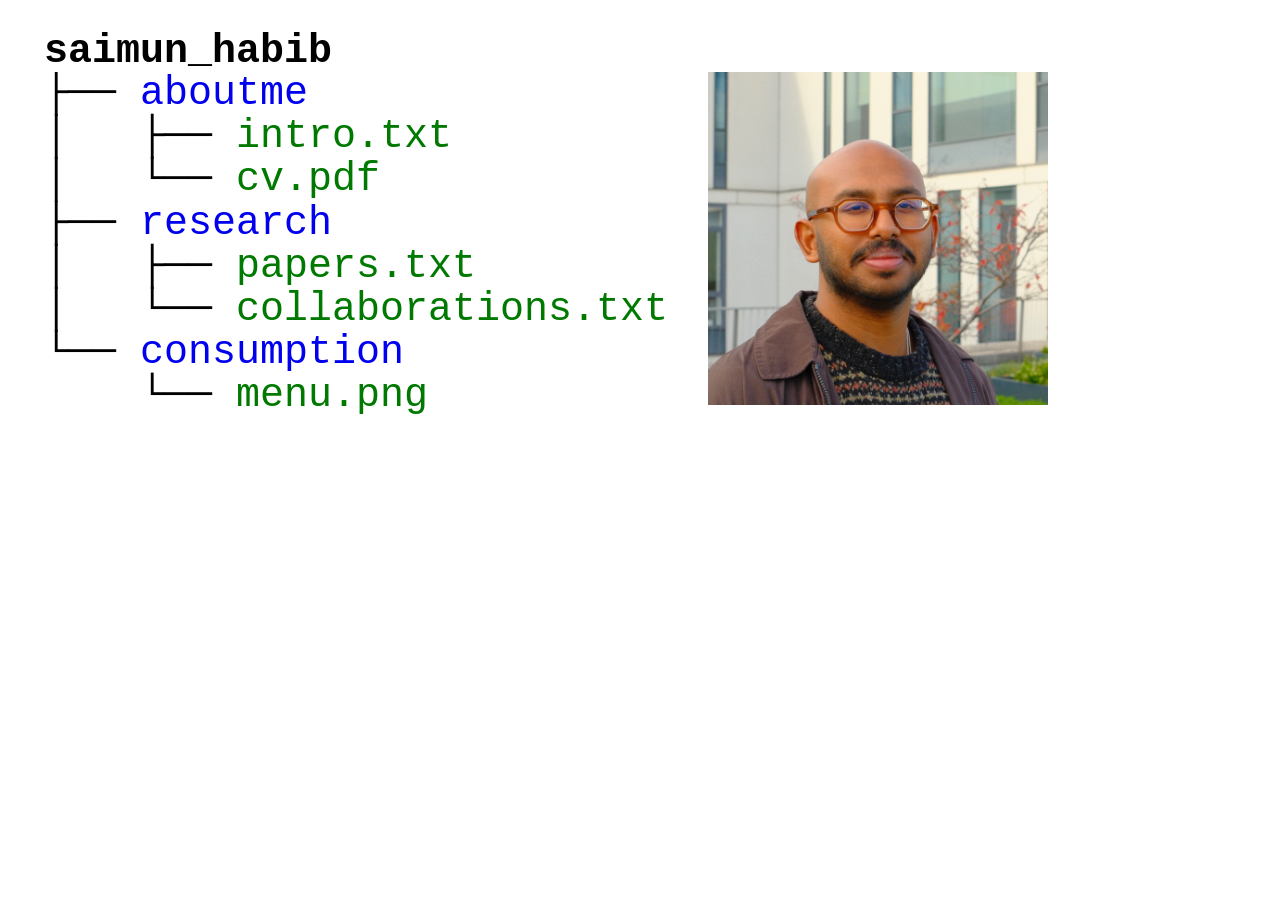
==== index.html @ d669721c "publish personal website" ====
<!doctype html>
<html lang="en">
  <head>
    <meta charset="utf-8">
    <meta name="viewport" content="width=device-width, initial-scale=1">
    <title>saimun_habib</title>
    <meta name="description" content="Saimun's personal website as a small file directory.">
    <link rel="stylesheet" href="styles.css?v=20260718b">
  </head>
  <body>
    <main class="directory homepage" aria-label="Personal website directory">
      <h1>saimun_habib</h1>
      <div class="homepage-grid">
        <pre class="tree" aria-label="Folder tree"><span class="branch">├── </span><a class="folder" href="aboutme/index.html">aboutme</a>
<span class="branch">│   ├── </span><a class="file" href="aboutme/intro.html">intro.txt</a>
<span class="branch">│   └── </span><a class="file" href="aboutme/cv.html">cv.pdf</a>
<span class="branch">├── </span><a class="folder" href="research/index.html">research</a>
<span class="branch">│   ├── </span><a class="file" href="research/papers.html">papers.txt</a>
<span class="branch">│   └── </span><a class="file" href="research/collaborations.html">collaborations.txt</a>
<span class="branch">└── </span><a class="folder" href="consumption/index.html">consumption</a>
<span class="branch">    └── </span><a class="file" href="consumption/menu.html">menu.png</a></pre>
        <figure class="profile">
          <img src="profile.png" alt="Portrait of Saimun Habib">
        </figure>
      </div>
    </main>
  </body>
</html>
---- styles.css ----
:root {
  color-scheme: light;
  --paper: #ffffff;
  --ink: #000000;
  --folder: #0000ee;
  --file: #007900;
  --focus: #ffcc00;
}

* {
  box-sizing: border-box;
}

html,
body {
  min-height: 100%;
}

body {
  margin: 0;
  background: var(--paper);
  color: var(--ink);
  font-family: "Courier New", Courier, monospace;
  text-transform: lowercase;
}

.directory {
  width: max-content;
  max-width: 100%;
  padding: 32px 44px;
}

.homepage {
  width: 100%;
}

.homepage-grid {
  display: grid;
  grid-template-columns: max-content 340px;
  align-items: start;
  gap: 40px;
  margin-top: 0;
}

.profile {
  margin: 0;
  justify-self: start;
  width: 340px;
}

.profile img {
  display: block;
  width: 100%;
  height: auto;
  aspect-ratio: 734 / 718;
  object-fit: cover;
}

h1 {
  margin: 0;
  font-size: clamp(30px, 4vw, 40px);
  line-height: 1;
  font-weight: 700;
  letter-spacing: 0;
}

.tree {
  margin: 0;
  font-family: inherit;
  font-size: clamp(28px, 3.7vw, 40px);
  line-height: 1.08;
  font-weight: 400;
  white-space: pre;
  overflow-x: auto;
}

.branch {
  color: var(--ink);
}

a {
  text-decoration: none;
}

.path-link {
  color: inherit;
}

a:hover,
a:focus-visible {
  text-decoration: underline;
  text-decoration-thickness: 0.08em;
  text-underline-offset: 0.08em;
}

a:focus-visible {
  outline: 3px solid var(--focus);
  outline-offset: 3px;
}

.folder {
  color: var(--folder);
}

.file {
  color: var(--file);
}

.file-page {
  max-width: 980px;
  padding: 32px 44px 60px;
}

.path-title {
  margin: 0 0 28px;
  color: var(--ink);
  font-size: clamp(24px, 3vw, 34px);
  line-height: 1.2;
  font-weight: 700;
  word-break: break-word;
}

.text-file {
  margin: 0;
  max-width: 82ch;
  font-family: inherit;
  font-size: clamp(17px, 2vw, 22px);
  line-height: 1.5;
  white-space: pre-wrap;
}

.text-file a,
.paper-title {
  color: var(--file);
  text-decoration: underline;
  text-underline-offset: 0.15em;
}

.paper-title {
  text-transform: none;
}

.contact-form {
  display: flex;
  flex-direction: column;
  align-items: stretch;
  gap: 16px;
  width: min(100%, 640px);
  margin-top: 12px;
  font-size: 18px;
}

.contact-invitation {
  margin: 28px 0 0;
  font-size: 18px;
  line-height: 1.5;
}

.contact-field {
  display: grid;
  gap: 6px;
}

.contact-form input,
.contact-form textarea {
  width: 100%;
  border: 2px solid var(--ink);
  border-radius: 0;
  padding: 8px 10px;
  color: var(--ink);
  background: var(--paper);
  font: inherit;
  line-height: 1.35;
}

.contact-form textarea {
  resize: vertical;
}

.contact-form button {
  justify-self: start;
  min-height: 38px;
  border: 2px solid var(--ink);
  border-radius: 0;
  padding: 5px 10px;
  color: var(--paper);
  background: var(--folder);
  font: inherit;
  cursor: pointer;
}

.contact-form button:hover,
.contact-form button:focus-visible {
  color: var(--folder);
  background: var(--paper);
}

.paper-list {
  display: grid;
  gap: 18px;
  max-width: 900px;
  margin: 0;
  padding: 0;
  list-style: none;
  font-size: clamp(18px, 2vw, 24px);
  line-height: 1.35;
}

.paper-list li {
  display: grid;
  gap: 4px;
}

.paper-note {
  color: #555555;
  font-size: 0.8em;
}

.paper-note a {
  color: var(--ink);
  text-decoration: underline;
  text-underline-offset: 0.15em;
}

.map-shell {
  width: min(100vw - 40px, 1100px);
  margin: 0 auto;
}

.file-page.map-shell {
  max-width: none;
}

.map-tools {
  display: flex;
  align-items: center;
  justify-content: center;
  flex-wrap: wrap;
  gap: 10px;
  margin-bottom: 18px;
  font-size: 16px;
}

.filter-button {
  min-height: 34px;
  padding: 4px 9px;
  border: 2px solid var(--ink);
  border-radius: 0;
  color: var(--folder);
  background: var(--paper);
  font: inherit;
  cursor: pointer;
}

.filter-button:hover,
.filter-button:focus-visible,
.filter-button.is-active {
  color: var(--paper);
  background: var(--folder);
}

.map-note {
  margin-left: 4px;
}

.map-tools code {
  color: var(--file);
}

.media-map {
  position: relative;
  width: 100%;
  height: min(72vh, 760px);
  min-height: 460px;
  overflow: auto;
  background: var(--paper);
}

.map-canvas {
  display: grid;
  grid-template-columns: repeat(var(--map-columns), 160px);
  width: max-content;
  min-width: 100%;
  align-content: start;
  justify-content: center;
}

.media-card {
  width: 160px;
  color: var(--ink);
  transition: transform 120ms ease, z-index 120ms ease;
}

.cover {
  display: flex;
  flex-direction: column;
  justify-content: space-between;
  width: 160px;
  height: 230px;
  padding: 14px 12px 12px;
  border: 1px solid var(--paper);
  color: var(--paper);
  background: #444444;
  overflow: hidden;
  text-align: left;
}

.media-card:hover,
.media-card:focus-within {
  position: relative;
  z-index: 1;
  transform: scale(1.04);
}

.cover-type,
.cover-month {
  font-size: 11px;
  letter-spacing: 0;
  text-transform: lowercase;
}

.cover strong {
  max-width: 12ch;
  font-family: Georgia, "Times New Roman", serif;
  font-size: 21px;
  line-height: 0.98;
  font-weight: 700;
  word-break: normal;
}

.cover-heading {
  display: grid;
  gap: 10px;
}

.cover-creator {
  max-width: 18ch;
  font-size: 12px;
  line-height: 1.15;
}

.tone-coral .cover { background: #c85b4b; }
.tone-sky .cover { background: #347a9b; }
.tone-gold .cover { background: #c39427; }
.tone-red .cover { background: #9d2c35; }
.tone-charcoal .cover { background: #252525; }
.tone-green .cover { background: #32644e; }
.tone-blue .cover { background: #315b8e; }
.tone-violet .cover { background: #67427c; }
.tone-orange .cover { background: #c6652b; }
.tone-aqua .cover { background: #278b8a; }
.tone-pink .cover { background: #ad5877; }
.tone-black .cover { background: #111111; }
.tone-teal .cover { background: #2e686c; }

.pdf-file iframe {
  display: block;
  width: min(100%, 820px);
  height: min(78vh, 980px);
  min-height: 620px;
  border: 2px solid var(--ink);
}

.pdf-fallback {
  margin: 12px 0 0;
  font-size: 18px;
}

@media (max-width: 640px) {
  .directory {
    padding: 24px 18px;
  }

  .homepage {
    width: 100%;
  }

  .homepage-grid {
    grid-template-columns: 1fr;
    gap: 28px;
    margin-top: 24px;
  }

  .profile {
    width: min(100%, 420px);
  }

  h1 {
    font-size: 28px;
  }

  .tree {
    font-size: 24px;
    line-height: 1.12;
  }

  .file-page {
    padding: 24px 18px 44px;
  }

  .media-map {
    min-height: 520px;
  }

  .pdf-file iframe {
    min-height: 540px;
  }
}
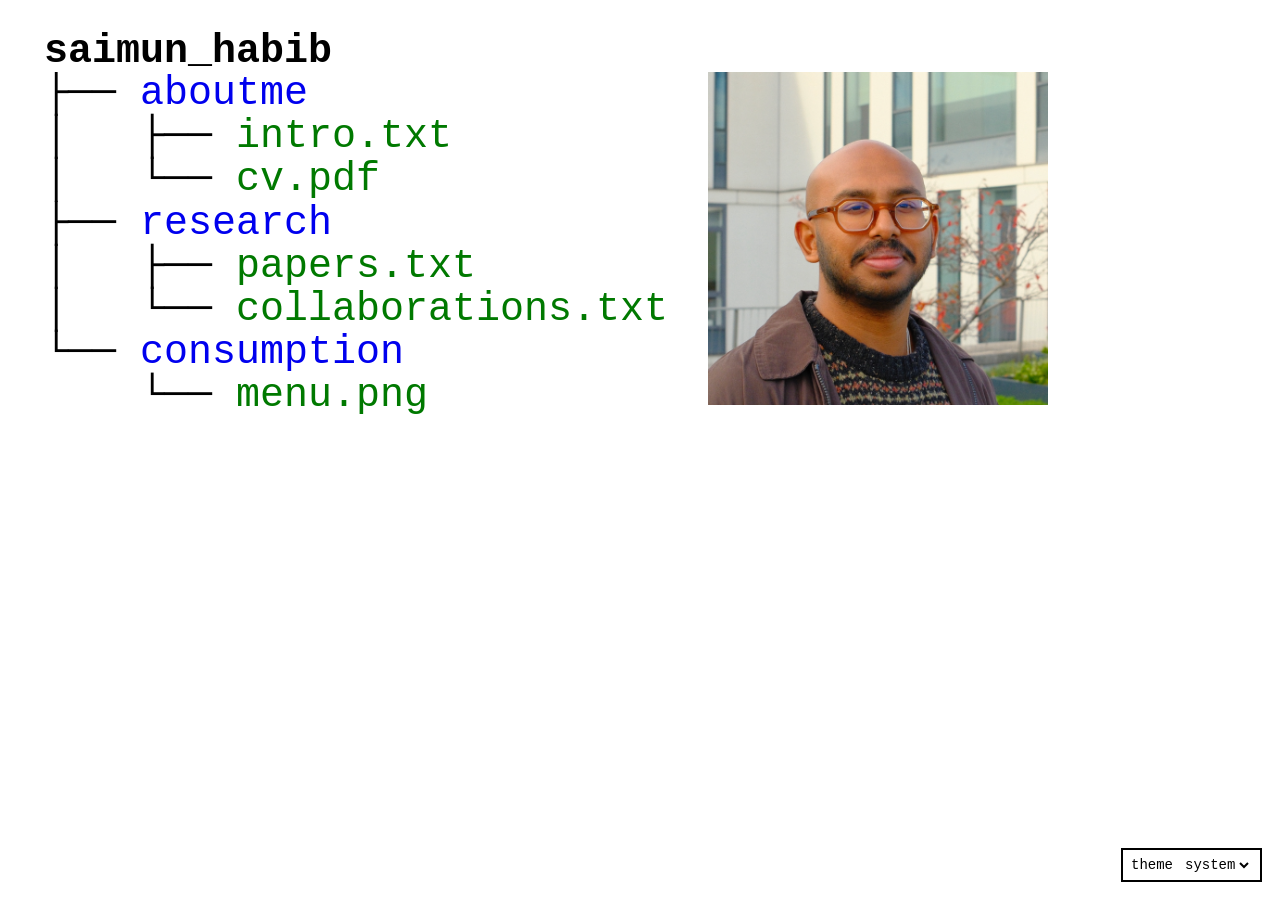
==== commit 21fc06c2: "add system-aware theme control" ====
--- a/index.html
+++ b/index.html
@@ -3,9 +3,10 @@
   <head>
     <meta charset="utf-8">
     <meta name="viewport" content="width=device-width, initial-scale=1">
-    <title>saimun_habib</title>
-    <meta name="description" content="Saimun's personal website as a small file directory.">
-    <link rel="stylesheet" href="styles.css?v=20260718b">
+    <title>Saimun Habib</title>
+    <meta name="description" content="Saimun Habib">
+    <link rel="stylesheet" href="styles.css?v=20260814b">
+    <script src="theme.js" defer></script>
   </head>
   <body>
     <main class="directory homepage" aria-label="Personal website directory">
--- a/styles.css
+++ b/styles.css
@@ -1,10 +1,46 @@
 :root {
+  color-scheme: light dark;
+  --paper: #ffffff;
+  --ink: #000000;
+  --folder: #0000ee;
+  --file: #007900;
+  --focus: #ffcc00;
+  --muted: #555555;
+  --button-ink: #ffffff;
+}
+
+:root[data-theme="light"] {
   color-scheme: light;
   --paper: #ffffff;
   --ink: #000000;
   --folder: #0000ee;
   --file: #007900;
   --focus: #ffcc00;
+  --muted: #555555;
+  --button-ink: #ffffff;
+}
+
+:root[data-theme="dark"] {
+  color-scheme: dark;
+  --paper: #161616;
+  --ink: #f5f5f5;
+  --folder: #a8b1ff;
+  --file: #79d986;
+  --focus: #ffd95a;
+  --muted: #b8b8b8;
+  --button-ink: #ffffff;
+}
+
+@media (prefers-color-scheme: dark) {
+  :root:not([data-theme]) {
+    --paper: #161616;
+    --ink: #f5f5f5;
+    --folder: #a8b1ff;
+    --file: #79d986;
+    --focus: #ffd95a;
+    --muted: #b8b8b8;
+    --button-ink: #ffffff;
+  }
 }
 
 * {
@@ -28,6 +64,37 @@
   width: max-content;
   max-width: 100%;
   padding: 32px 44px;
+}
+
+.theme-control {
+  position: fixed;
+  right: 18px;
+  bottom: 18px;
+  z-index: 10;
+  display: flex;
+  align-items: center;
+  gap: 8px;
+  padding: 6px 8px;
+  border: 2px solid var(--ink);
+  color: var(--ink);
+  background: var(--paper);
+  font-size: 14px;
+  line-height: 1;
+}
+
+.theme-control select {
+  border: 0;
+  border-radius: 0;
+  padding: 0;
+  color: inherit;
+  background: transparent;
+  font: inherit;
+  cursor: pointer;
+}
+
+.theme-control select:focus-visible {
+  outline: 2px solid var(--focus);
+  outline-offset: 3px;
 }
 
 .homepage {
@@ -134,6 +201,10 @@
   color: var(--file);
   text-decoration: underline;
   text-underline-offset: 0.15em;
+}
+
+.text-file a.intro-link {
+  color: var(--ink);
 }
 
 .paper-title {
@@ -183,7 +254,7 @@
   border: 2px solid var(--ink);
   border-radius: 0;
   padding: 5px 10px;
-  color: var(--paper);
+  color: var(--button-ink);
   background: var(--folder);
   font: inherit;
   cursor: pointer;
@@ -212,7 +283,7 @@
 }
 
 .paper-note {
-  color: #555555;
+  color: var(--muted);
   font-size: 0.8em;
 }
 
@@ -255,7 +326,7 @@
 .filter-button:hover,
 .filter-button:focus-visible,
 .filter-button.is-active {
-  color: var(--paper);
+  color: var(--button-ink);
   background: var(--folder);
 }
 
@@ -299,7 +370,7 @@
   height: 230px;
   padding: 14px 12px 12px;
   border: 1px solid var(--paper);
-  color: var(--paper);
+  color: #ffffff;
   background: #444444;
   overflow: hidden;
   text-align: left;
@@ -367,6 +438,11 @@
 }
 
 @media (max-width: 640px) {
+  .theme-control {
+    right: 12px;
+    bottom: 12px;
+  }
+
   .directory {
     padding: 24px 18px;
   }
@@ -390,7 +466,7 @@
   }
 
   .tree {
-    font-size: 24px;
+    font-size: 18px;
     line-height: 1.12;
   }
 
@@ -406,3 +482,9 @@
     min-height: 540px;
   }
 }
+
+@media (max-width: 360px) {
+  .tree {
+    font-size: 16px;
+  }
+}
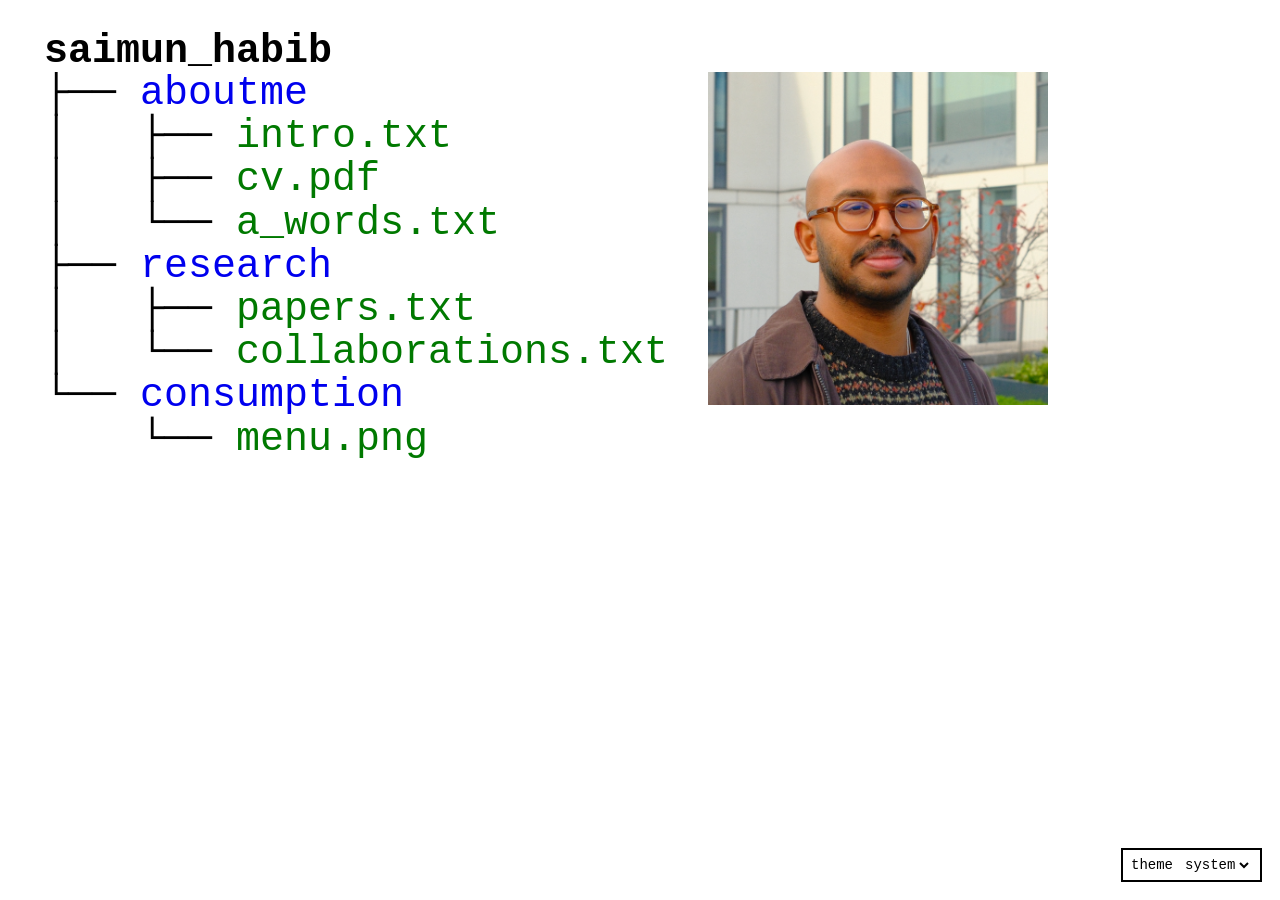
==== commit 8e746d75: "update consumption and aboutme details" ====
--- a/index.html
+++ b/index.html
@@ -14,7 +14,8 @@
       <div class="homepage-grid">
         <pre class="tree" aria-label="Folder tree"><span class="branch">├── </span><a class="folder" href="aboutme/index.html">aboutme</a>
 <span class="branch">│   ├── </span><a class="file" href="aboutme/intro.html">intro.txt</a>
-<span class="branch">│   └── </span><a class="file" href="aboutme/cv.html">cv.pdf</a>
+<span class="branch">│   ├── </span><a class="file" href="aboutme/cv.html">cv.pdf</a>
+<span class="branch">│   └── </span><a class="file" href="aboutme/a_words.html">a_words.txt</a>
 <span class="branch">├── </span><a class="folder" href="research/index.html">research</a>
 <span class="branch">│   ├── </span><a class="file" href="research/papers.html">papers.txt</a>
 <span class="branch">│   └── </span><a class="file" href="research/collaborations.html">collaborations.txt</a>
